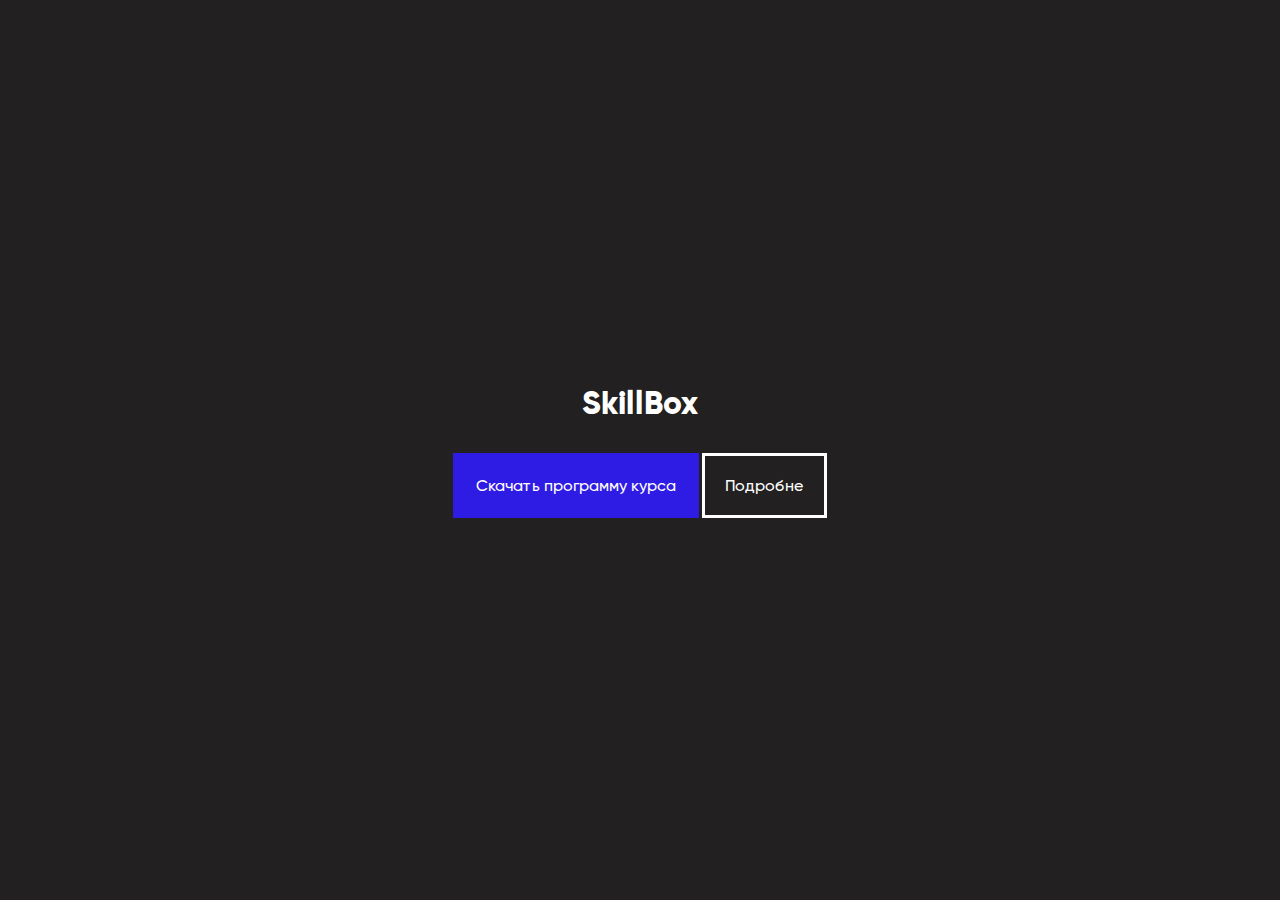
==== 4/index.html @ 232ae45f "First commit" ====
<!DOCTYPE html>
<html lang="ru">

<head>
  <meta charset="UTF-8">
  <meta http-equiv="X-UA-Compatible" content="IE=edge">
  <meta name="viewport" content="width=device-width, initial-scale=1.0">
  <link rel="stylesheet" href="css/style.css">
  <title>SkillBox</title>
</head>

<body>
  <div class="main-content">
    <div class="title-index"> <a href="https://skillbox.ru" target="_blank" rel="noopener noreferrer">
        <h1>SkillBox</h1>
      </a>
    </div>

    <div class="links">
      <div class="download"> <a href="source/2.7_Skillbox_Layout.docx" download>Скачать программу курса</a></div>
      <div class="more"> <a href="/program.html">Подробне</a></div>
    </div>
  </div>
</body>

</html>
---- 4/css/style.css ----
@font-face {
  font-family: "Graphik LCG";
  src: url("../fonts/GraphikLCG-Medium.woff2") format("woff2"), url("../fonts/GraphikLCG-Medium.woff") format("woff");
  font-display: swap;
  font-weight: 500;
  font-style: normal;
}

@font-face {
  font-family: "Gilroy";
  src: url("../fonts/Gilroy-Regular.woff2") format("woff2"), url("../fonts/Gilroy-Regular.woff") format("woff");
  font-display: swap;
  font-weight: normal;
  font-style: normal;
}

@font-face {
  font-family: "Gilroy-800";
  src: url("../fonts/Gilroy-ExtraBold.woff2") format("woff2"), url("../fonts/Gilroy-ExtraBold.woff") format("woff");
  font-display: swap;
  font-weight: 800;
  font-style: normal;
}

@font-face {
  font-family: "Gilroy-500";
  src: url("../fonts/Gilroy-Medium.woff2") format("woff2"), url("../fonts/Gilroy-Medium.woff") format("woff");
  font-display: swap;
  font-weight: 500;
  font-style: normal;
}

html {
  scroll-behavior: smooth;
}

table,
td,
th {
  border: 1px solid #000;
}

table {
  border-collapse: collapse;
  margin-top: 100px;
}

th {
  padding: 5px;
}

td {
  padding: 5px;
}

* {
  margin: 0;
  font-family: "Gilroy-500", sans-serif;
}

a {
  text-decoration: none;
}

h1,
h2 {
  font-family: "Gilroy-800", sans-serif;
}
.body {
  min-height: 2260px;
}
.main-content {
  display: flex;
  flex-direction: column;
  justify-content: center;
  align-items: center;
  height: 100vh;
  background-color: #222020;
}

.title-index {
  margin-bottom: 30px;
}
.title-index a {
  color: white;
}

.download {
  padding: 20px;
  margin-right: 3px;
  background-color: #2f1ce4;
  border: 3px solid #2f1ce4;
}

.download a {
  color: white;
}

.more {
  padding: 20px;
  background-color: transparent;
  border: 3px solid white;
}

.more a {
  color: white;
}

.links {
  display: flex;
}

.container {
  width: 1180px;
  margin: 0 auto;
  padding: 30px 0;
}

.back-link {
  padding-left: 25px;
  background-image: url(/img/icons8-left-arrow-24.png);
  background-position: left center;
  background-size: 20px 20px;
  background-repeat: no-repeat;
}

.title {
  margin-top: 100px;
  padding-left: 100px;
  font-size: 48px;
  font-weight: 700;
  color: #222020;
}

.subtitle {
  padding-left: 180px;
  margin: 100px 0 25px 0;
  font-size: 36px;
  font-weight: 700;
  color: #2f1ce4;
}

.list {
  padding-left: 200px;
  font-size: 18px;
}

.paragraph {
  padding-left: 180px;
  margin-bottom: 20px;
}

figure {
  display: inline-block;
  margin: 50px 0;
  padding-left: 200px;
  text-align: center;
}

.body {
  background: url("/img/BG.png") center bottom no-repeat;
  background-size: contain;
}
.body__title {
  font-size: 40px;
  font-weight: 700;
  color: #222020;
}
.body__title a:visited{
  color: #222020;
}
.body__arrow {
  display: inline-block;
  margin: 60px 0 105px 0;
  color: #222020;
}
.body__content {
  padding: 0 80px;
}
.body__content-title {
  padding-left: 20px;
  font-family: "Gilroy-800", sans-serif;
  font-size: 48px;
  font-weight: 700;
}
.body__block-cards {
  display: block;
  margin-top: 95px;
  padding: 0;
  font-size: 0;
}

.body__block-cards :nth-child(odd) {
  margin-left: 0;
}
.body__block-cards :nth-child(even) {
  margin-right: 0;
}
.body__card {
  position: relative;
  display: inline-block;
  vertical-align: top;
  max-width: 480px;
  width: 100%;
  height: 500px;
  margin: 0 30px 60px 30px;
  box-shadow: 2px 2px 10px rgba(0, 0, 0, 0.244);
  list-style: none;
}

.body__card-img img {
  width: 480px;
  height: 175px;
}
.body__card-title {
  padding-left: 50px;
  margin: 25px 0;
  font-family: "Gilroy-800", sans-serif;
  font-size: 36px;
  font-weight: 700;
  color: #2f1ce4;
}
.body__card-link {
  margin-top: 15px;
  padding-left: 50px;
  font-size: 16px;
}
.body__card-number {
  position: absolute;
  bottom: 20px;
  right: 20px;
  margin-top: 50px;
  font-size: 48px;
  opacity: 0.1;
}
.body__btn {
  margin-top: 60px;
  text-align: center;
}

.body__btn-more {
  padding: 30px 75px;
  font-size: 18px;
  color: #2f1ce4;
  background-color: transparent;
  border: 3px solid #2f1ce4;
  cursor: pointer;
}

.body__btn :hover{
  transform: scale(1.06);
  transition: all .5s linear;
}
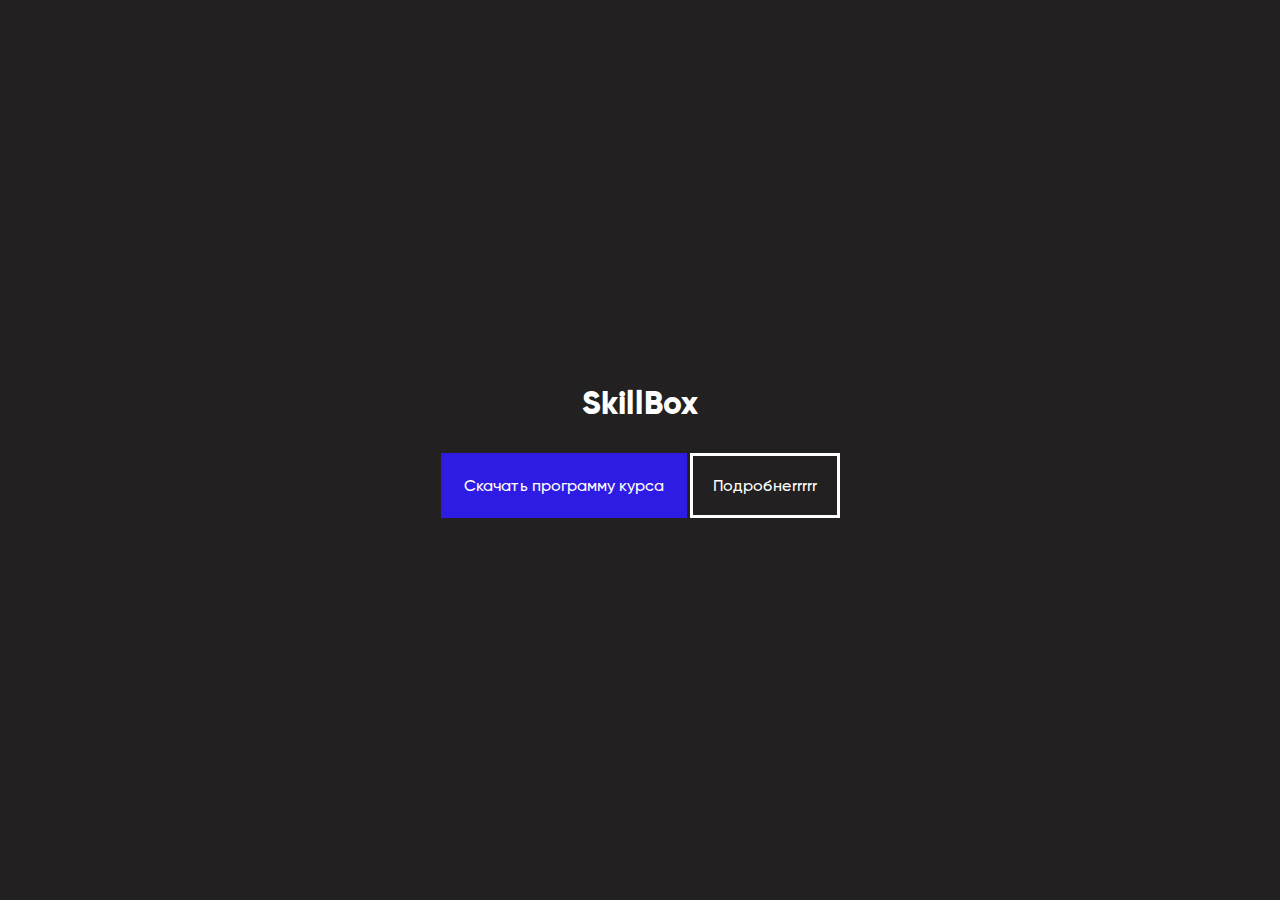
==== commit 03209115: "test" ====
--- a/4/index.html
+++ b/4/index.html
@@ -18,7 +18,7 @@
 
     <div class="links">
       <div class="download"> <a href="source/2.7_Skillbox_Layout.docx" download>Скачать программу курса</a></div>
-      <div class="more"> <a href="/program.html">Подробне</a></div>
+      <div class="more"> <a href="/program.html">Подробнеrrrrr</a></div>
     </div>
   </div>
 </body>
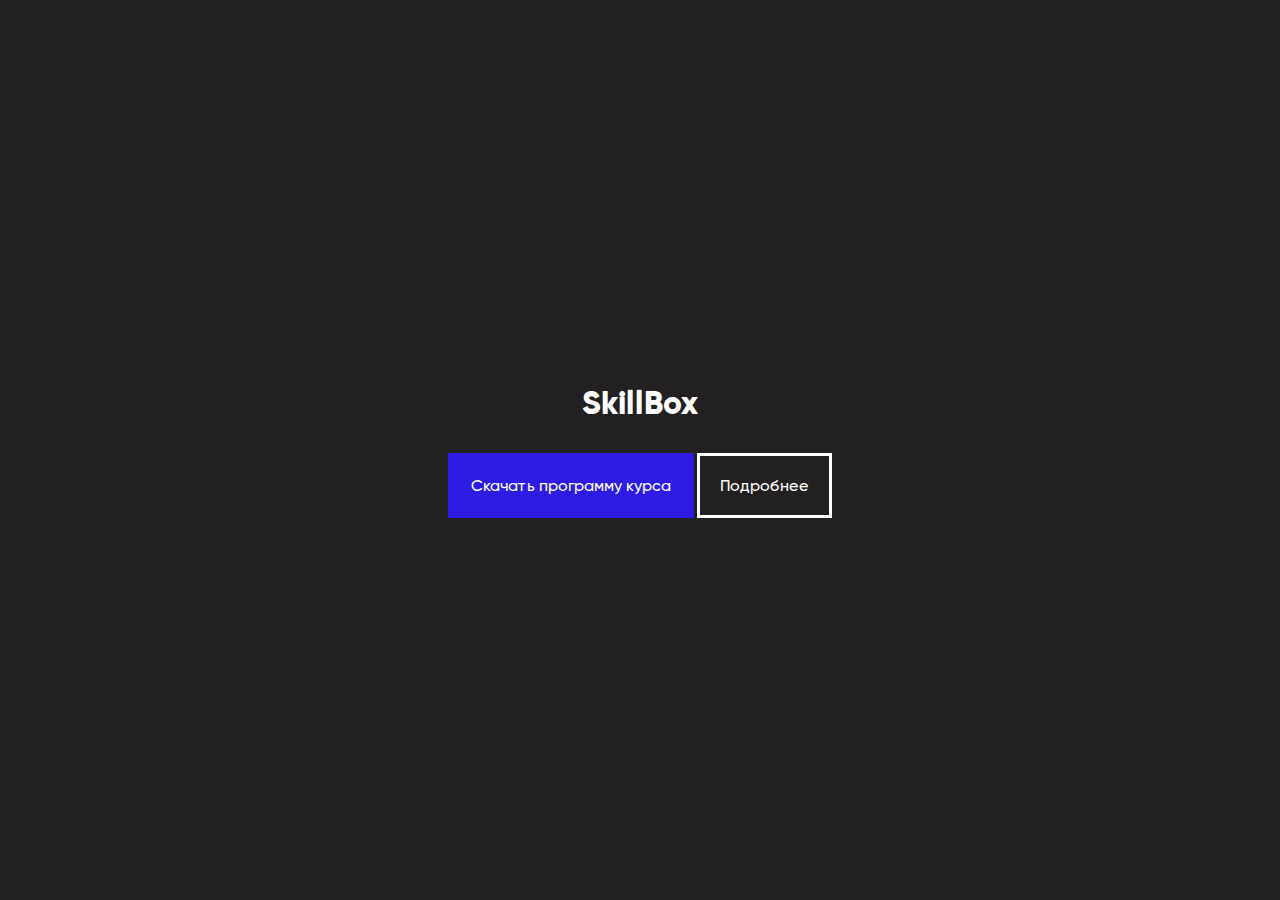
==== commit 7518da90: "test 2" ====
--- a/4/index.html
+++ b/4/index.html
@@ -18,7 +18,7 @@
 
     <div class="links">
       <div class="download"> <a href="source/2.7_Skillbox_Layout.docx" download>Скачать программу курса</a></div>
-      <div class="more"> <a href="/program.html">Подробнеrrrrr</a></div>
+      <div class="more"> <a href="/program.html">Подробнее</a></div>
     </div>
   </div>
 </body>
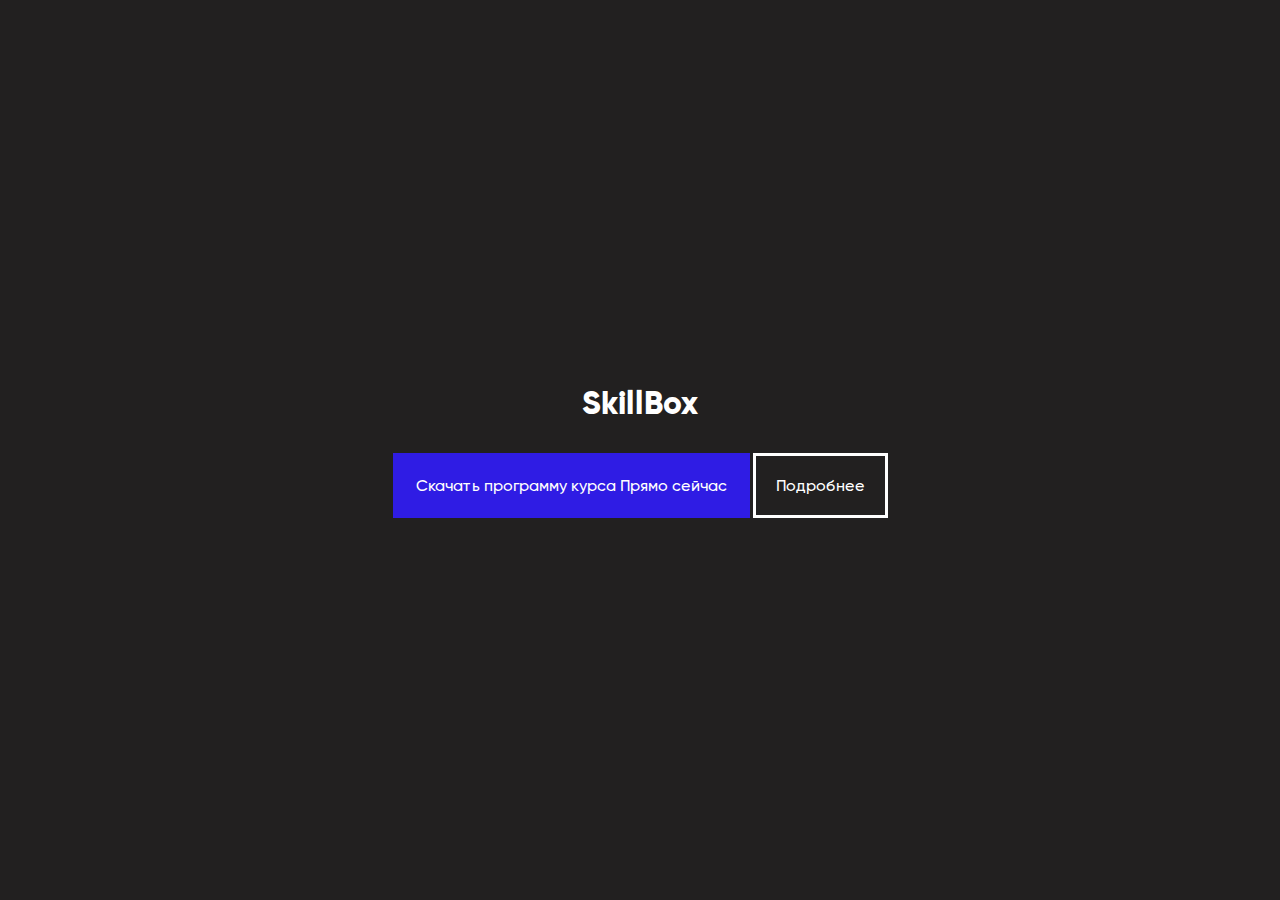
==== commit 7abdc320: "test branch dev" ====
--- a/4/index.html
+++ b/4/index.html
@@ -17,7 +17,7 @@
     </div>
 
     <div class="links">
-      <div class="download"> <a href="source/2.7_Skillbox_Layout.docx" download>Скачать программу курса</a></div>
+      <div class="download"> <a href="source/2.7_Skillbox_Layout.docx" download>Скачать программу курса Прямо сейчас</a></div>
       <div class="more"> <a href="/program.html">Подробнее</a></div>
     </div>
   </div>
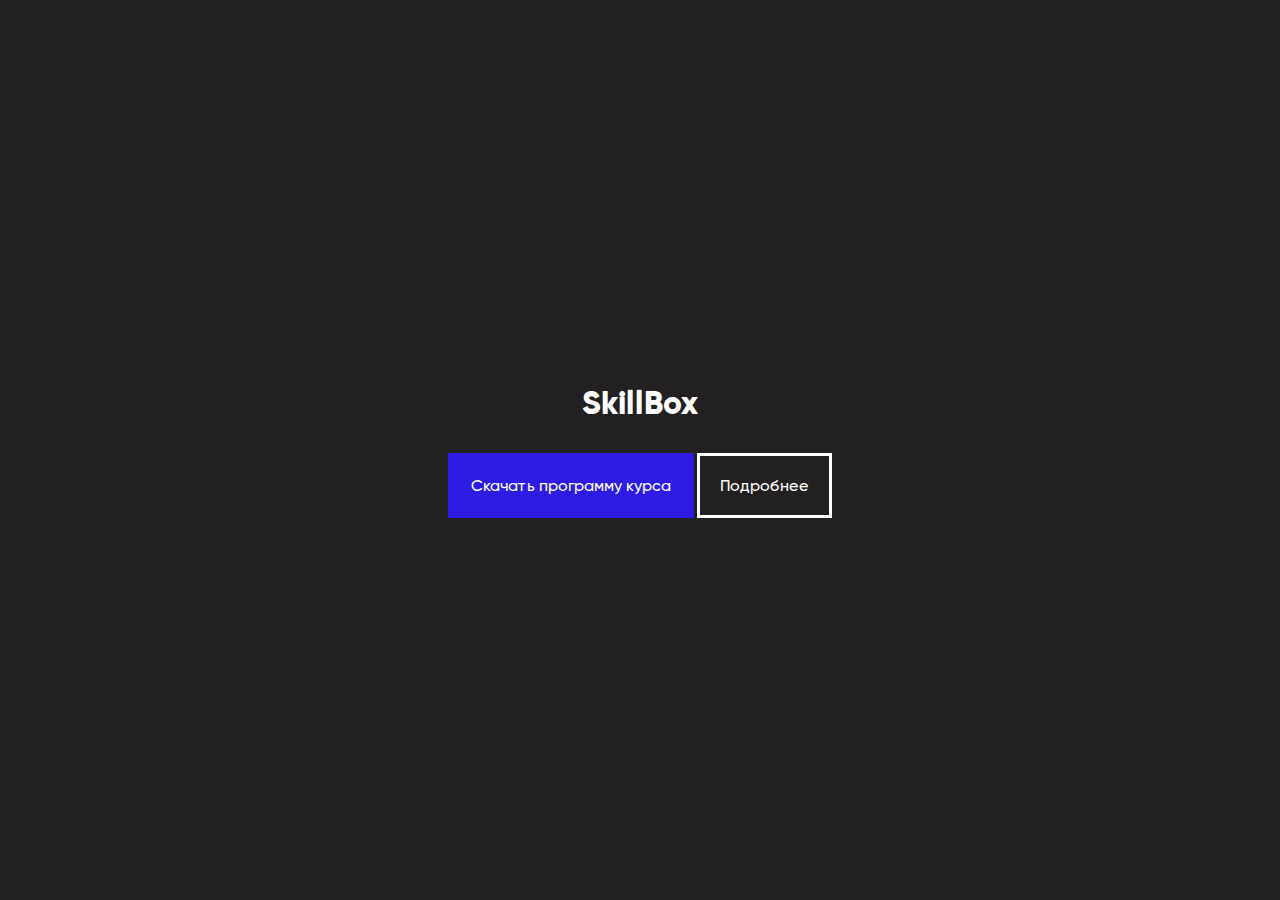
==== commit 76f29fad: "edit index.html" ====
--- a/4/index.html
+++ b/4/index.html
@@ -17,7 +17,7 @@
     </div>
 
     <div class="links">
-      <div class="download"> <a href="source/2.7_Skillbox_Layout.docx" download>Скачать программу курса Прямо сейчас</a></div>
+      <div class="download"> <a href="source/2.7_Skillbox_Layout.docx" download>Скачать программу курса</a></div>
       <div class="more"> <a href="/program.html">Подробнее</a></div>
     </div>
   </div>
